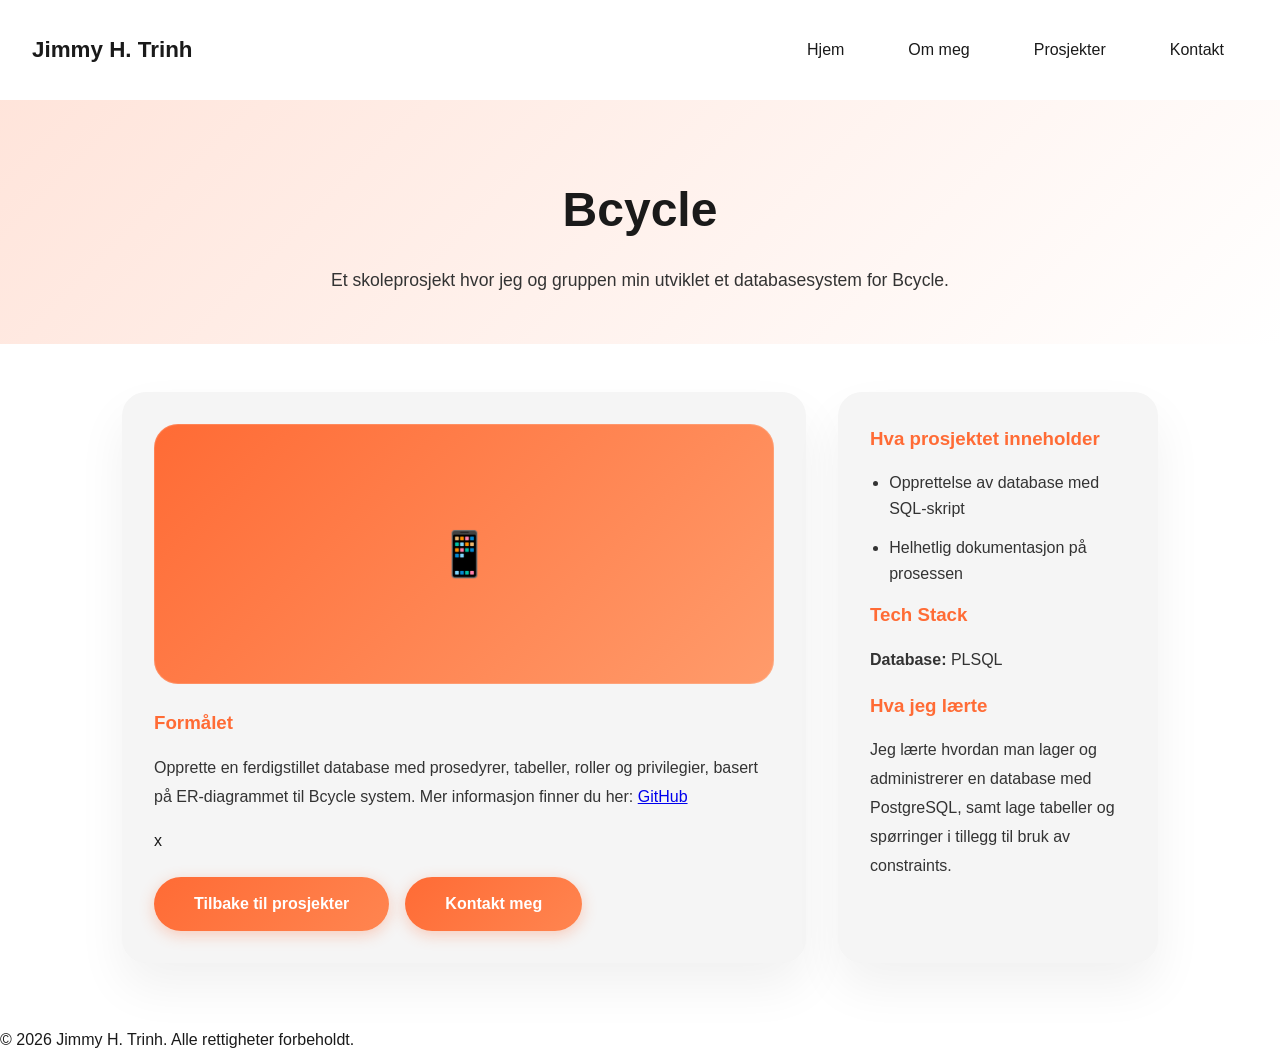
==== bcycle.html @ 6f787db9 "Add files via upload" ====
<!DOCTYPE html>
<html lang="no">
<head>
    <meta charset="UTF-8">
    <meta name="viewport" content="width=device-width, initial-scale=1.0">
    <title>Bcycle - Jimmy H. Trinh</title>
    <link rel="stylesheet" href="style.css">
</head>
<body>
    <header>
        <nav>
            <span class="logo">Jimmy H. Trinh</span>
            <div>
                <a href="index.html">Hjem</a>
                <a href="index.html#om-meg">Om meg</a>
                <a href="index.html#prosjekter">Prosjekter</a>
                <a href="index.html#kontakt">Kontakt</a>
            </div>
        </nav>
    </header>

    <section class="project-hero">
        <div>
            <h2>Bcycle</h2>
            <p>Et skoleprosjekt hvor jeg og gruppen min utviklet et databasesystem for Bcycle.</p>
        </div>
    </section>

    <section class="project-detail">
        <div class="project-summary">
            <div class="project-image">📱</div>
            <h3>Formålet</h3>
            <p>Opprette en ferdigstillet database med prosedyrer, tabeller, roller og privilegier, basert på ER-diagrammet til Bcycle system.
                Mer informasjon finner du her: <a href="https://github.com/jimmyht98/IS309" target="_blank">GitHub</a>
            </p>x
            <div class="project-buttons">
                <a href="index.html#prosjekter" class="btn">Tilbake til prosjekter</a>
                <a href="mailto:jimmyht98@hotmail.com" class="btn">Kontakt meg</a>
            </div>
        </div>

        <div class="project-side">
            <h3>Hva prosjektet inneholder</h3>
            <ul>
                <li>Opprettelse av database med SQL-skript</li>
                <li>Helhetlig dokumentasjon på prosessen</li>
            </ul>

            <h3>Tech Stack</h3>
            <p><b>Database:</b> PLSQL</p>

            <h3>Hva jeg lærte</h3>
            <p>Jeg lærte hvordan man lager og administrerer en database med PostgreSQL, samt lage tabeller og spørringer i tillegg til bruk av constraints.</p>
        </div>
    </section>

    <footer>
        <p>&copy; 2026 Jimmy H. Trinh. Alle rettigheter forbeholdt.</p>
    </footer>
</body>
</html>
---- style.css ----
* {
    margin: 0;
    padding: 0;
    box-sizing: border-box;
}

:root {
    --primary: #1a1a1a;
    --secondary: #ffffff;
    --accent: #FF6B35;
    --light-gray: #f5f5f5;
    --dark-gray: #333333;
    --text-on-light: #2a2a2a;
    --text-on-dark: #e0e0e0;
}

body {
    font-family: -apple-system, BlinkMacSystemFont, 'SF Pro Display', 'SF Pro Text', sans-serif;
    color: var(--primary);
    background-color: var(--secondary);
    line-height: 1.6;
    -webkit-font-smoothing: antialiased;
    -moz-osx-font-smoothing: grayscale;
}

/* Navigation */
nav {
    display: flex;
    justify-content: space-between;
    align-items: center;
    padding: 2rem;
    position: sticky;
    top: 0;
    background: rgba(255, 255, 255, 0.95);
    backdrop-filter: blur(10px);
    z-index: 1000;
}

nav a {
    text-decoration: none;
    color: var(--primary);
    margin: 0 1.5rem;
    transition: color 0.3s ease;
}

nav a:hover {
    color: var(--accent);
}

/* Hero Section */
.hero {
    min-height: 100vh;
    display: flex;
    align-items: center;
    justify-content: center;
    text-align: center;
    padding: 2rem;
    background: linear-gradient(135deg, var(--secondary) 0%, var(--light-gray) 100%);
    position: relative;
    overflow: hidden;
}

.hero::before {
    content: '';
    position: absolute;
    top: 0;
    left: 0;
    right: 0;
    bottom: 0;
    background: radial-gradient(circle at 30% 40%, rgba(255, 107, 53, 0.1) 0%, transparent 50%),
                radial-gradient(circle at 70% 80%, rgba(255, 107, 53, 0.05) 0%, transparent 50%);
    pointer-events: none;
}

.hero h1 {
    font-size: 3.5rem;
    margin-bottom: 1rem;
    animation: fadeInUp 0.8s ease;
    font-weight: 700;
    background: linear-gradient(135deg, var(--primary), var(--accent));
    -webkit-background-clip: text;
    -webkit-text-fill-color: transparent;
    background-clip: text;
}

.hero p {
    font-size: 1.25rem;
    color: var(--dark-gray);
    margin-bottom: 2rem;
    animation: fadeInUp 1s ease;
    max-width: 600px;
    margin-left: auto;
    margin-right: auto;
}

/* Buttons */
.btn {
    display: inline-block;
    padding: 0.875rem 2.5rem;
    background: linear-gradient(135deg, var(--accent), #ff8550);
    color: var(--secondary);
    text-decoration: none;
    border-radius: 50px;
    transition: all 0.3s cubic-bezier(0.4, 0, 0.2, 1);
    border: none;
    cursor: pointer;
    font-weight: 600;
    font-size: 1rem;
    position: relative;
    overflow: hidden;
    box-shadow: 0 4px 15px rgba(255, 107, 53, 0.3);
}

.btn::before {
    content: '';
    position: absolute;
    top: 0;
    left: -100%;
    width: 100%;
    height: 100%;
    background: linear-gradient(90deg, transparent, rgba(255, 255, 255, 0.2), transparent);
    transition: left 0.5s;
}

.btn:hover::before {
    left: 100%;
}

.btn:hover {
    transform: translateY(-3px);
    box-shadow: 0 8px 25px rgba(255, 107, 53, 0.4);
}

.btn:active {
    transform: translateY(-1px);
}

/* Portfolio Section */
.portfolio {
    padding: 4rem 2rem;
    max-width: 1200px;
    margin: 0 auto;
}

.portfolio h2 {
    font-size: 2.5rem;
    margin-bottom: 3rem;
    text-align: center;
}

.portfolio-grid {
    display: grid;
    grid-template-columns: repeat(auto-fit, minmax(300px, 1fr));
    gap: 2rem;
}

.portfolio-card {
    display: block;
    background: var(--light-gray);
    border-radius: 16px;
    overflow: hidden;
    transition: all 0.4s cubic-bezier(0.4, 0, 0.2, 1);
    cursor: pointer;
    position: relative;
    border: 1px solid rgba(26, 26, 26, 0.08);
    box-shadow: 0 4px 20px rgba(0, 0, 0, 0.08);
}

.portfolio-card::before {
    content: '';
    position: absolute;
    top: 0;
    left: 0;
    right: 0;
    bottom: 0;
    background: linear-gradient(135deg, rgba(255, 107, 53, 0.1), rgba(255, 107, 53, 0.05));
    opacity: 0;
    transition: opacity 0.3s ease;
    pointer-events: none;
}

.portfolio-card:hover::before {
    opacity: 1;
}

.portfolio-card:hover {
    transform: translateY(-12px) scale(1.02);
    box-shadow: 0 20px 40px rgba(255, 107, 53, 0.15);
    border-color: rgba(255, 107, 53, 0.2);
}

.card-content {
    padding: 2rem;
}

    header nav .logo {
        font-size: 1.4rem;
        font-weight: 700;
        color: var(--primary);
    }

    header nav div {
        display: flex;
        flex-wrap: wrap;
        gap: 1rem;
        align-items: center;
    }

    .project-hero {
        padding: 4.5rem 2rem 3rem;
        background: linear-gradient(135deg, rgba(255, 107, 53, 0.18), rgba(255, 255, 255, 0.98));
        text-align: center;
    }

    .project-hero h2 {
        font-size: 3rem;
        margin-bottom: 1rem;
        color: var(--primary);
    }

    .project-hero p {
        max-width: 780px;
        margin: 0 auto;
        color: var(--dark-gray);
        font-size: 1.1rem;
        line-height: 1.8;
    }

    .meta-chips {
        display: flex;
        flex-wrap: wrap;
        justify-content: center;
        gap: 1rem;
        margin-top: 2rem;
    }

    .chip {
        display: inline-flex;
        align-items: center;
        padding: 0.85rem 1.25rem;
        border-radius: 999px;
        background: rgba(255, 107, 53, 0.12);
        color: var(--primary);
        font-weight: 600;
        border: 1px solid rgba(255, 107, 53, 0.2);
    }

    .project-detail {
        display: grid;
        grid-template-columns: minmax(0, 1fr) 320px;
        gap: 2rem;
        max-width: 1100px;
        margin: 0 auto;
        padding: 3rem 2rem 4rem;
    }

    #journal {
        max-width: 1000px;
        margin: 0 auto;
        padding: 4rem 2rem 3rem;
        text-align: center;
    }

    #journal .project-detail {
        justify-items: center;
    }

    .project-summary,
    .project-side {
        background: var(--light-gray);
        border-radius: 24px;
        padding: 2rem;
        box-shadow: 0 24px 50px rgba(0, 0, 0, 0.06);
    }

    .project-summary h3,
    .project-side h3 {
        color: var(--accent);
        margin-bottom: 1rem;
    }

    .project-summary p,
    .project-side p {
        color: var(--dark-gray);
        line-height: 1.8;
        margin-bottom: 1rem;
    }

    .project-summary ul,
    .project-side ul {
        list-style: disc;
        padding-left: 1.2rem;
        margin-top: 1rem;
        color: var(--dark-gray);
    }

    .project-summary li,
    .project-side li {
        margin-bottom: 0.85rem;
    }

    .project-image {
        border-radius: 24px;
        overflow: hidden;
        min-height: 260px;
        background: linear-gradient(135deg, var(--accent), #ff9b6b);
        display: flex;
        align-items: center;
        justify-content: center;
        color: #fff;
        font-size: 2.75rem;
        margin-bottom: 1.5rem;
        box-shadow: inset 0 0 0 1px rgba(255, 255, 255, 0.15);
    }

    .project-buttons {
        display: flex;
        flex-wrap: wrap;
        gap: 1rem;
        margin-top: 1.5rem;
    }

    .project-buttons a {
        min-width: 160px;
    }

    .project-side .feature-card {
        background: var(--secondary);
        border-radius: 18px;
        padding: 1.25rem;
        border: 1px solid rgba(26, 26, 26, 0.08);
        margin-bottom: 1rem;
    }

    .project-side .feature-card h4 {
        margin-bottom: 0.6rem;
    }

    .project-side .feature-card p {
        margin: 0;
    }

    @media (max-width: 900px) {
        .project-detail {
            grid-template-columns: 1fr;
        }
    }

    @media (max-width: 768px) {
        .project-hero {
            padding: 3rem 1.5rem 2.5rem;
        }

        .project-image {
            min-height: 220px;
        }

        .project-detail {
            padding: 2rem 1.5rem 3rem;
        }
    }

    @media (max-width: 480px) {
        nav {
            padding: 1rem;
        }

        .project-hero h2 {
            font-size: 2rem;
        }

        .chip {
            padding: 0.75rem 1rem;
        }
    }
    font-size: 0.95rem;
}

/* Animations */
@keyframes fadeInUp {
    from {
        opacity: 0;
        transform: translateY(30px);
    }
    to {
        opacity: 1;
        transform: translateY(0);
    }
}

@keyframes slideInLeft {
    from {
        opacity: 0;
        transform: translateX(-30px);
    }
    to {
        opacity: 1;
        transform: translateX(0);
    }
}

@keyframes slideInRight {
    from {
        opacity: 0;
        transform: translateX(30px);
    }
    to {
        opacity: 1;
        transform: translateX(0);
    }
}

@keyframes pulse {
    0% {
        transform: scale(1);
    }
    50% {
        transform: scale(1.05);
    }
    100% {
        transform: scale(1);
    }
}

/* Responsive */
@media (max-width: 768px) {
    nav {
        flex-direction: column;
        gap: 1rem;
    }

    nav a {
        margin: 0.5rem 0;
    }

    .hero h1 {
        font-size: 2rem;
    }

    .hero p {
        font-size: 1rem;
    }

    .portfolio h2 {
        font-size: 2rem;
    }

    .portfolio-grid {
        grid-template-columns: 1fr;
    }
}

@media (max-width: 480px) {
    .hero h1 {
        font-size: 1.5rem;
    }

    nav {
        padding: 1rem;
    }

    .portfolio {
        padding: 2rem 1rem;
    }
}
/* Dark Mode */
@media (prefers-color-scheme: dark) {
    :root {
        --primary: #ffffff;
        --secondary: #0a0a0a;
        --light-gray: #1a1a1a;
        --dark-gray: #cccccc;
        --text-on-light: #ffffff;
        --text-on-dark: #b0b0b0;
    }

    nav {
        background: rgba(10, 10, 10, 0.95);
    }

    .hero {
        background: linear-gradient(135deg, var(--secondary) 0%, var(--light-gray) 100%);
    }

    .portfolio-card {
        background: var(--light-gray);
        border: 1px solid rgba(255, 255, 255, 0.1);
    }

    .about-section {
        background: var(--light-gray);
        color: var(--text-on-light);
    }

    .about-section h2 {
        color: var(--text-on-light);
    }

    .about-section p {
        color: var(--text-on-dark);
    }

    .skill-item {
        background: var(--secondary);
        border: 1px solid rgba(255, 255, 255, 0.1);
    }

    .project-hero {
        background: linear-gradient(135deg, rgba(255, 107, 53, 0.15), rgba(10, 10, 10, 0.98));
    }

    .project-summary,
    .project-side {
        background: var(--light-gray);
        border: 1px solid rgba(255, 255, 255, 0.1);
    }

    .project-summary h3,
    .project-side h3 {
        color: var(--text-on-light);
    }

    .project-summary p,
    .project-side p {
        color: var(--text-on-dark);
    }

    .project-summary ul,
    .project-side ul {
        color: var(--text-on-dark);
    }

    .project-side .feature-card {
        background: var(--secondary);
        border: 1px solid rgba(255, 255, 255, 0.1);
    }
}

/* Custom Scrollbar */
::-webkit-scrollbar {
    width: 8px;
}

::-webkit-scrollbar-track {
    background: var(--light-gray);
}

::-webkit-scrollbar-thumb {
    background: var(--accent);
    border-radius: 4px;
}

::-webkit-scrollbar-thumb:hover {
    background: #e55a2b;
}

/* Selection styling */
::selection {
    background: rgba(255, 107, 53, 0.3);
    color: var(--primary);
}

::-moz-selection {
    background: rgba(255, 107, 53, 0.3);
    color: var(--primary);
}
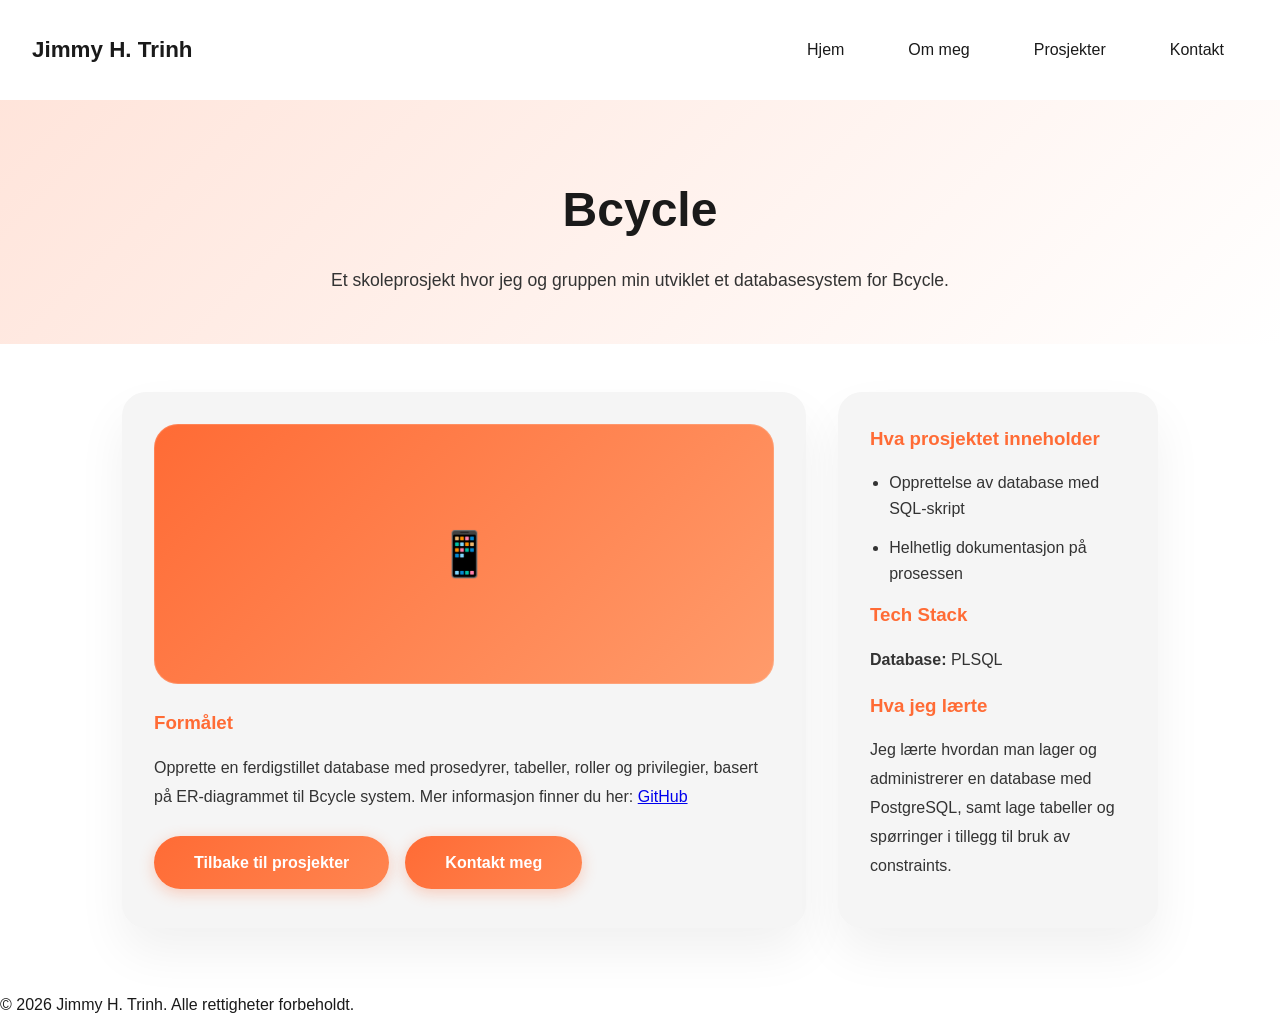
==== commit 03f10249: "Forbedret layout, styling og oppdatert innhold" ====
--- a/bcycle.html
+++ b/bcycle.html
@@ -32,7 +32,7 @@
             <h3>Formålet</h3>
             <p>Opprette en ferdigstillet database med prosedyrer, tabeller, roller og privilegier, basert på ER-diagrammet til Bcycle system.
                 Mer informasjon finner du her: <a href="https://github.com/jimmyht98/IS309" target="_blank">GitHub</a>
-            </p>x
+            </p>
             <div class="project-buttons">
                 <a href="index.html#prosjekter" class="btn">Tilbake til prosjekter</a>
                 <a href="mailto:jimmyht98@hotmail.com" class="btn">Kontakt meg</a>
@@ -57,5 +57,38 @@
     <footer>
         <p>&copy; 2026 Jimmy H. Trinh. Alle rettigheter forbeholdt.</p>
     </footer>
+
+    <script>
+        // Smooth scrolling for navigasjon lenker
+        document.querySelectorAll('a[href^="#"]').forEach(anchor => {
+            anchor.addEventListener('click', function (e) {
+                e.preventDefault();
+                const target = document.querySelector(this.getAttribute('href'));
+                if (target) {
+                    target.scrollIntoView({
+                        behavior: 'smooth',
+                        block: 'start'
+                    });
+                }
+            });
+        });
+
+         // Add smooth reveal for sections
+         const sectionObserver = new IntersectionObserver((entries) => {
+            entries.forEach(entry => {
+                if (entry.isIntersecting) {
+                    entry.target.style.opacity = '1';
+                    entry.target.style.transform = 'translateY(0)';
+                }
+            });
+        }, { threshold: 0.1 });
+
+        document.querySelectorAll('section').forEach(section => {
+            section.style.opacity = '0';
+            section.style.transform = 'translateY(30px)';
+            section.style.transition = 'opacity 0.8s ease, transform 0.8s ease';
+            sectionObserver.observe(section);
+        });
+    </script>
 </body>
 </html>
--- a/style.css
+++ b/style.css
@@ -374,7 +374,6 @@
         }
     }
     font-size: 0.95rem;
-}
 
 /* Animations */
 @keyframes fadeInUp {
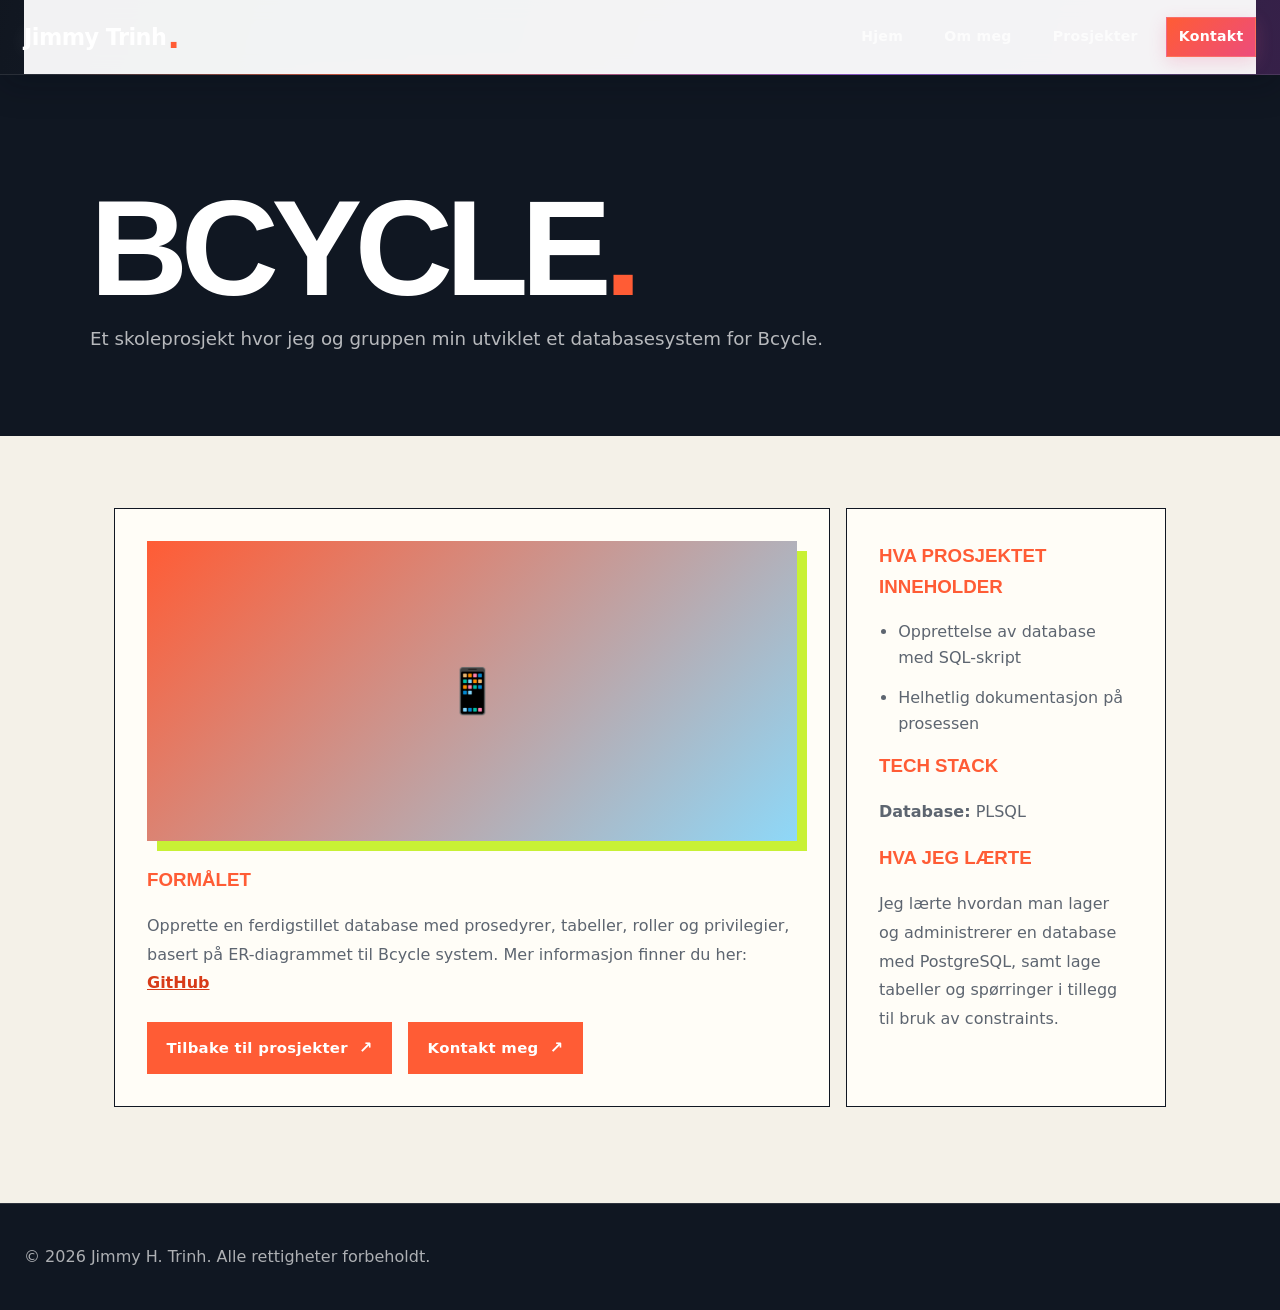
==== commit 2397809b: "Redesign portfolio and refresh documentation" ====
--- a/bcycle.html
+++ b/bcycle.html
@@ -4,12 +4,14 @@
     <meta charset="UTF-8">
     <meta name="viewport" content="width=device-width, initial-scale=1.0">
     <title>Bcycle - Jimmy H. Trinh</title>
-    <link rel="stylesheet" href="style.css">
+    <link rel="stylesheet" href="style.css">
+    <link rel="stylesheet" href="identity-ui.css">
 </head>
-<body>
+<body>
+    <a class="skip-link" href="#project-content">Hopp til innhold</a>
     <header>
         <nav>
-            <span class="logo">Jimmy H. Trinh</span>
+            <span class="logo">Jimmy Trinh</span>
             <div>
                 <a href="index.html">Hjem</a>
                 <a href="index.html#om-meg">Om meg</a>
@@ -26,7 +28,7 @@
         </div>
     </section>
 
-    <section class="project-detail">
+    <section class="project-detail" id="project-content">
         <div class="project-summary">
             <div class="project-image">📱</div>
             <h3>Formålet</h3>
@@ -91,4 +93,4 @@
         });
     </script>
 </body>
-</html>+</html>
--- a/identity-ui.css
+++ b/identity-ui.css
@@ -0,0 +1,435 @@
+/* Jimmy H. Trinh — code, sound and human curiosity */
+:root {
+    color-scheme: light;
+    --ink: #101722;
+    --ink-soft: #1b2635;
+    --paper: #f4f1e8;
+    --paper-bright: #fffdf7;
+    --signal: #ff5c35;
+    --signal-dark: #d83b18;
+    --pulse: #c8f135;
+    --sky: #8ed8f8;
+    --muted: #5d6570;
+    --line: rgba(16, 23, 34, 0.18);
+    --primary: var(--ink);
+    --secondary: var(--paper-bright);
+    --accent: var(--signal);
+    --light-gray: var(--paper);
+    --dark-gray: var(--muted);
+}
+
+* { box-sizing: border-box; }
+html { scroll-behavior: smooth; }
+
+body {
+    min-width: 320px;
+    margin: 0;
+    font-family: "Segoe UI Variable", "Segoe UI", system-ui, sans-serif;
+    font-size: 1rem;
+    line-height: 1.65;
+    color: var(--ink);
+    background: var(--paper);
+}
+
+a:focus-visible { outline: 3px solid var(--pulse); outline-offset: 4px; }
+
+.skip-link {
+    position: fixed;
+    top: -5rem;
+    left: 1rem;
+    z-index: 2000;
+    padding: .65rem 1rem;
+    color: var(--ink);
+    background: var(--pulse);
+    font-weight: 700;
+}
+.skip-link:focus { top: 1rem; }
+
+header {
+    position: sticky;
+    top: 0;
+    z-index: 999;
+    background: linear-gradient(105deg, rgba(9, 15, 25, .97) 0%, rgba(22, 35, 56, .96) 52%, rgba(46, 23, 66, .96) 100%) !important;
+    border-bottom: 1px solid rgba(255,255,255,.1);
+    box-shadow: 0 12px 32px rgba(2, 8, 18, .22);
+    backdrop-filter: blur(22px) saturate(145%);
+}
+
+header::after {
+    content: "";
+    position: absolute;
+    right: 0;
+    bottom: -1px;
+    left: 0;
+    height: 2px;
+    background: linear-gradient(90deg, transparent 4%, var(--signal) 28%, #995be9 68%, transparent 96%);
+    opacity: .72;
+}
+
+nav {
+    width: min(1240px, calc(100% - 3rem));
+    min-height: 74px;
+    margin: 0 auto;
+    padding: 0;
+    gap: 2rem;
+}
+
+nav .logo {
+    display: flex;
+    align-items: center;
+    color: #fff !important;
+    font-family: "Segoe UI Variable Display", "Segoe UI", system-ui, sans-serif;
+    font-size: 1.18rem;
+    font-weight: 720;
+    line-height: 1;
+    letter-spacing: -.025em;
+    text-shadow: 0 1px 18px rgba(255,255,255,.16);
+}
+
+nav .logo::before { display: none !important; }
+nav .logo::after {
+    content: ".";
+    display: inline;
+    margin-left: .08rem;
+    color: var(--signal);
+    font-size: 1.45em;
+    line-height: .5;
+}
+
+nav > div { display: flex; align-items: center; gap: .25rem; }
+nav a {
+    margin: 0;
+    padding: .48rem .72rem;
+    color: rgba(255,255,255,.76) !important;
+    border: 1px solid transparent;
+    font-size: .88rem;
+    font-weight: 650;
+    letter-spacing: .02em;
+    text-decoration: none;
+    transition: color 150ms ease, border-color 150ms ease, background 150ms ease;
+}
+nav a::after { display: none; }
+nav a:hover { color: #fff !important; border-color: rgba(255,255,255,.18); background: rgba(255,255,255,.06); }
+nav a:last-child { color: #fff !important; background: linear-gradient(135deg, #ff5c35, #ed4c7c); border-color: rgba(255,255,255,.14); box-shadow: 0 5px 18px rgba(237,76,124,.2); }
+nav a:last-child:hover { color: #fff !important; background: linear-gradient(135deg, #ff714f, #f25e8a); }
+
+section { scroll-margin-top: 88px; }
+
+.hero {
+    min-height: min(790px, calc(100vh - 74px));
+    padding: clamp(4.5rem, 9vw, 8rem) 1.5rem;
+    text-align: left;
+    color: #fff;
+    background: var(--ink) !important;
+    isolation: isolate;
+}
+
+.hero::before {
+    content: "";
+    position: absolute;
+    inset: 0;
+    z-index: -2;
+    background:
+        repeating-linear-gradient(90deg, transparent 0 calc(8.333% - 1px), rgba(255,255,255,.055) calc(8.333% - 1px) 8.333%),
+        linear-gradient(135deg, transparent 58%, rgba(142,216,248,.1));
+    pointer-events: none;
+}
+
+.hero::after {
+    content: "CODE / SOUND / CURIOSITY";
+    position: absolute;
+    right: -2.5rem;
+    bottom: 2rem;
+    z-index: -1;
+    color: transparent;
+    -webkit-text-stroke: 1px rgba(255,255,255,.12);
+    font-family: Bahnschrift, "Arial Narrow", sans-serif;
+    font-size: clamp(3.3rem, 9vw, 8rem);
+    font-weight: 800;
+    line-height: .82;
+    letter-spacing: -.045em;
+    writing-mode: vertical-rl;
+    white-space: nowrap;
+}
+
+.hero > div { width: min(1240px, 100%); margin: 0 auto; position: relative; }
+
+.eyebrow {
+    display: inline-flex;
+    align-items: center;
+    gap: .75rem;
+    margin-bottom: clamp(2rem, 5vw, 4.5rem);
+    color: var(--pulse);
+    font-family: Bahnschrift, "Arial Narrow", sans-serif;
+    font-size: .82rem;
+    font-weight: 700;
+    letter-spacing: .13em;
+    text-transform: uppercase;
+}
+.eyebrow::before { content: "●"; font-size: .65rem; animation: livePulse 1.8s infinite; }
+
+.hero h1 {
+    max-width: 960px;
+    margin: 0 0 1.5rem;
+    color: #fff;
+    font-family: Bahnschrift, "Arial Narrow", "Segoe UI", sans-serif;
+    font-size: clamp(4rem, 11vw, 9rem);
+    font-weight: 800;
+    line-height: .82;
+    letter-spacing: -.065em;
+    background: none;
+    -webkit-text-fill-color: currentColor;
+    text-transform: uppercase;
+}
+.hero h1 span { display: block; color: var(--signal); }
+
+.hero p {
+    max-width: 660px;
+    margin: 0 0 2rem;
+    color: rgba(255,255,255,.72);
+    font-size: clamp(1.12rem, 2.2vw, 1.38rem);
+    line-height: 1.55;
+}
+.hero-actions { display: flex; flex-wrap: wrap; gap: .75rem; }
+
+.btn {
+    display: inline-flex;
+    align-items: center;
+    justify-content: center;
+    min-height: 48px;
+    padding: .72rem 1.15rem;
+    color: #fff;
+    background: var(--signal);
+    border: 1px solid var(--signal);
+    border-radius: 0;
+    box-shadow: none;
+    font-size: .93rem;
+    font-weight: 750;
+    letter-spacing: .02em;
+    transition: transform 160ms ease, background 160ms ease, color 160ms ease;
+}
+.btn::before { display: none; }
+.btn::after { content: "↗"; margin-left: .7rem; font-size: 1rem; }
+.btn:hover { transform: translate(-3px, -3px); color: var(--ink); background: var(--pulse); border-color: var(--pulse); box-shadow: 4px 4px 0 var(--sky); }
+.btn-secondary { color: #fff; background: transparent; border-color: rgba(255,255,255,.38); }
+.btn-secondary:hover { color: var(--ink); background: #fff; border-color: #fff; }
+
+.about-section,
+.portfolio { max-width: 1240px; margin: 0 auto; padding: clamp(5rem, 9vw, 8.5rem) 1.5rem; background: transparent; }
+
+.section-kicker {
+    display: flex;
+    align-items: center;
+    gap: .8rem;
+    margin-bottom: 1rem;
+    color: var(--signal-dark);
+    font-family: Bahnschrift, "Arial Narrow", sans-serif;
+    font-size: .78rem;
+    font-weight: 800;
+    letter-spacing: .15em;
+    text-transform: uppercase;
+}
+.section-kicker::after { content: ""; width: 52px; height: 2px; background: currentColor; }
+
+.about-section h2,
+.portfolio h2,
+.contact-section h2 {
+    margin: 0 0 2.5rem;
+    color: var(--ink);
+    font-family: Bahnschrift, "Arial Narrow", "Segoe UI", sans-serif;
+    font-size: clamp(2.8rem, 7vw, 6.5rem);
+    font-weight: 800;
+    line-height: .9;
+    letter-spacing: -.055em;
+    text-align: left;
+    text-transform: uppercase;
+}
+
+.about-intro {
+    display: grid;
+    grid-template-columns: minmax(250px, .68fr) minmax(0, 1.5fr);
+    align-items: start;
+    gap: clamp(2rem, 7vw, 6rem);
+    margin: 0 0 4.5rem;
+    text-align: left;
+}
+.about-photo-wrapper { align-items: flex-start; position: relative; }
+.about-photo-wrapper::after {
+    content: "MEETS THE HUMAN";
+    position: absolute;
+    right: -1.2rem;
+    bottom: 2.5rem;
+    padding: .5rem .7rem;
+    color: var(--ink);
+    background: var(--pulse);
+    font-family: Bahnschrift, "Arial Narrow", sans-serif;
+    font-size: .7rem;
+    font-weight: 800;
+    letter-spacing: .12em;
+    transform: rotate(-4deg);
+}
+.about-photo {
+    width: 100%;
+    height: auto;
+    aspect-ratio: 4 / 5;
+    border: 0;
+    border-radius: 0;
+    object-position: center top;
+    box-shadow: 14px 14px 0 var(--signal);
+    filter: saturate(.8) contrast(1.05);
+}
+.about-photo:not(.about-photo-new) { display: none; }
+.about-photo:hover { transform: none; box-shadow: 14px 14px 0 var(--signal); }
+.about-photo-name { margin-top: 1rem; color: var(--muted); font-size: .82rem; letter-spacing: .12em; text-transform: uppercase; }
+.about-text { max-width: 760px; }
+.about-section p { color: #39414b; font-size: 1.08rem; line-height: 1.78; }
+
+.identity-grid {
+    display: grid;
+    grid-template-columns: 1.1fr .9fr 1fr;
+    gap: 1px;
+    margin: 0 0 5rem;
+    border: 1px solid var(--ink);
+    background: var(--ink);
+}
+.identity-card { min-height: 210px; padding: 1.5rem; color: #fff; background: #192432; }
+.identity-card:nth-child(2),
+.identity-card:nth-child(3) { color: #fff; background: #192432; }
+.identity-card .number { display: block; margin-bottom: 2.8rem; color: var(--signal); font: 800 .76rem Bahnschrift, sans-serif; letter-spacing: .12em; }
+.identity-card:nth-child(3) .number { color: var(--signal); }
+.identity-card h3 { margin: 0 0 .55rem; font: 800 1.35rem Bahnschrift, sans-serif; text-transform: uppercase; }
+.identity-card p { margin: 0; color: #fff; font-size: .94rem; line-height: 1.5; opacity: .88; }
+
+.skills-title { margin: 0 0 1.3rem !important; color: var(--ink) !important; font: 800 1.5rem Bahnschrift, sans-serif !important; text-align: left !important; text-transform: uppercase; }
+.skills-container { grid-template-columns: repeat(3, minmax(0, 1fr)); gap: 0; margin: 0; border-top: 1px solid var(--ink); }
+.skill-item {
+    min-height: 150px;
+    padding: 1.35rem 1.15rem;
+    border: 0;
+    border-right: 1px solid var(--line);
+    border-bottom: 1px solid var(--ink);
+    border-radius: 0;
+    background: transparent;
+    box-shadow: none;
+}
+.skill-item:nth-child(3n) { border-right: 0; }
+.skill-item::before { display: none; }
+.skill-item:hover { transform: none; color: #fff; background: var(--signal); border-color: var(--ink); box-shadow: none; }
+.skill-item h3 { margin: 0 0 .65rem; color: inherit; font: 750 1.05rem Bahnschrift, sans-serif; text-transform: uppercase; }
+.skill-item p { margin: 0; color: inherit; font-size: .92rem; line-height: 1.48; }
+
+.portfolio { max-width: none; color: #fff; background: var(--ink) !important; }
+.portfolio > * { width: min(1240px, calc(100% - 3rem)); margin-left: auto; margin-right: auto; }
+.portfolio .section-kicker { display: block; color: var(--pulse); text-align: center; }
+.portfolio .section-kicker::after { display: none; }
+.portfolio h2,
+#prosjekter > h2 { width: 100% !important; max-width: none !important; margin-right: auto !important; margin-left: auto !important; color: #fff; text-align: center !important; }
+.portfolio-grid { grid-template-columns: repeat(12, minmax(0, 1fr)); gap: 1.25rem; }
+.portfolio-card {
+    grid-column: span 4;
+    min-height: 100%;
+    color: var(--ink);
+    background: var(--paper-bright);
+    border: 0;
+    border-radius: 0;
+    box-shadow: none;
+    overflow: visible;
+    transition: transform 180ms ease;
+}
+.portfolio-card:nth-child(2) { transform: translateY(3rem); }
+.portfolio-card::before { display: none; }
+.portfolio-card:hover { transform: translateY(-7px); border: 0; box-shadow: 8px 8px 0 var(--pulse); }
+.portfolio-card:nth-child(2):hover { transform: translateY(calc(3rem - 7px)); }
+.project-visual { height: 220px !important; font-size: 3.2rem !important; position: relative; overflow: hidden; filter: saturate(.75); }
+.project-visual::after { content: "PROJECT"; position: absolute; right: .8rem; bottom: .6rem; color: rgba(255,255,255,.65); font: 800 .7rem Bahnschrift, sans-serif; letter-spacing: .16em; writing-mode: vertical-rl; }
+.visual-navisafe { background: linear-gradient(135deg, #0f5f8e, #8ed8f8) !important; }
+.visual-bcycle { background: linear-gradient(135deg, #376929, #c8f135) !important; }
+.visual-groupr { background: linear-gradient(135deg, #6935a2, #ff5c35) !important; }
+.card-content { min-height: 270px; padding: 1.5rem; align-items: flex-start; text-align: left; }
+.card-content h3 { margin: 0 0 .7rem; color: var(--signal); font: 800 1.24rem/1.25 Bahnschrift, sans-serif; text-transform: uppercase; }
+.card-content p { color: var(--muted); font-size: .94rem; }
+.card-content .btn { margin-top: auto !important; padding: .5rem .8rem !important; font-size: .84rem !important; }
+
+#journal { max-width: 1240px; text-align: left; }
+#journal .project-detail { grid-template-columns: 1.25fr .75fr; margin-top: 2.5rem; }
+.project-summary, .project-side { border: 1px solid var(--ink); border-radius: 0; background: var(--paper-bright); box-shadow: none; }
+.project-summary h3, .project-side h3 { color: var(--signal); font-family: Bahnschrift, sans-serif; text-transform: uppercase; }
+
+.contact-section {
+    padding: clamp(5rem, 9vw, 8rem) 1.5rem;
+    color: var(--ink);
+    text-align: left;
+    background: var(--pulse) !important;
+}
+.contact-section::before { content: "LET'S MAKE SOMETHING"; inset: auto 1rem .5rem auto; color: rgba(16,23,34,.1); background: none; font: 800 clamp(2.5rem, 8vw, 7rem) Bahnschrift, sans-serif; letter-spacing: -.05em; white-space: nowrap; }
+.contact-section > * { width: min(1240px, 100%); margin-left: auto; margin-right: auto; }
+.contact-section h2 { max-width: 900px; color: var(--ink); }
+.contact-section p { color: rgba(16,23,34,.72); font-size: 1.08rem; }
+.contact-links { justify-content: flex-start; gap: .6rem; }
+.contact-link { min-height: 46px; padding: .65rem 1rem; color: #fff; background: var(--ink); border: 1px solid var(--ink); border-radius: 0; font-weight: 700; }
+.contact-link:hover { transform: translate(-3px,-3px); color: var(--ink); background: var(--paper-bright); box-shadow: 4px 4px 0 var(--signal); }
+
+footer { margin: 0; padding: 2.5rem 1.5rem; color: rgba(255,255,255,.66); background: var(--ink); border-top: 1px solid rgba(255,255,255,.12); }
+footer a { color: var(--pulse); }
+
+/* Project and journal pages */
+.project-hero { padding: clamp(5rem, 9vw, 8rem) 1.5rem 5rem; color: #fff; background: var(--ink) !important; text-align: left; }
+.project-hero > div { width: min(1100px, 100%); margin: 0 auto; }
+.project-hero h2 { margin: 0 0 1rem; color: #fff; font: 800 clamp(4rem, 11vw, 8.5rem)/.86 Bahnschrift, sans-serif; letter-spacing: -.055em; text-transform: uppercase; }
+.project-hero h2::after { content: "."; color: var(--signal); }
+.project-hero p { max-width: 780px; margin: 0; color: rgba(255,255,255,.7); font-size: 1.14rem; }
+.project-detail { gap: 1rem; padding: 4.5rem 1.5rem 6rem; }
+.project-image { min-height: 300px; border-radius: 0; background: linear-gradient(135deg, var(--signal), var(--sky)); box-shadow: 10px 10px 0 var(--pulse); }
+.project-summary a:not(.btn) { color: var(--signal-dark); font-weight: 700; }
+#journal-hero { min-height: 58vh; }
+#journal-content { max-width: 1100px; }
+#journal-content > h2 { text-align: center; }
+
+@keyframes livePulse { 50% { opacity: .25; } }
+
+@media (prefers-reduced-motion: reduce) {
+    *, *::before, *::after { scroll-behavior: auto !important; animation-duration: .01ms !important; animation-iteration-count: 1 !important; transition-duration: .01ms !important; }
+}
+
+@media (max-width: 920px) {
+    .identity-grid { grid-template-columns: 1fr; }
+    .identity-card { min-height: 170px; }
+    .identity-card .number { margin-bottom: 1.6rem; }
+    .portfolio-card { grid-column: span 6; }
+    .portfolio-card:nth-child(2) { transform: none; }
+    .portfolio-card:nth-child(2):hover { transform: translateY(-7px); }
+    #journal .project-detail { grid-template-columns: 1fr; }
+}
+
+@media (max-width: 720px) {
+    nav { width: 100%; min-height: 62px; padding: .65rem 1rem; flex-direction: column; align-items: flex-start; gap: .55rem; }
+    nav > div { width: 100%; gap: .1rem; overflow-x: auto; padding-bottom: .1rem; scrollbar-width: none; }
+    nav > div::-webkit-scrollbar { display: none; }
+    nav a { flex: 0 0 auto; padding: .4rem .55rem; }
+    .hero { min-height: auto; padding-top: 4.5rem; }
+    .hero::after { opacity: .7; }
+    .about-intro { grid-template-columns: 1fr; }
+    .about-photo-wrapper { width: min(100% - 14px, 350px); }
+    .skills-container { grid-template-columns: 1fr; }
+    .skill-item, .skill-item:nth-child(3n) { border-right: 0; }
+    .portfolio > * { width: min(100% - 2rem, 1240px); }
+    .portfolio-card { grid-column: 1 / -1; }
+    .card-content { min-height: auto; }
+    .about-section, .portfolio { padding: 4.5rem 1rem; }
+    .project-detail { padding: 3rem 1rem 4.5rem; }
+    .project-summary, .project-side { padding: 1.35rem; }
+}
+
+@media (prefers-color-scheme: dark) {
+    :root { color-scheme: dark; --paper: #111923; --paper-bright: #192432; --muted: #a9b1bb; --line: rgba(255,255,255,.18); --primary: #f7f1e7; --secondary: #192432; --light-gray: #192432; --dark-gray: #c1c7cf; }
+    body { color: #f7f1e7; background: var(--paper); }
+    .about-section h2, #journal h2, .skills-title { color: #f7f1e7 !important; }
+    .about-section p { color: #c1c7cf; }
+    .identity-grid { border-color: rgba(255,255,255,.35); }
+    .identity-card,
+    .identity-card:first-child,
+    .identity-card:nth-child(2),
+    .identity-card:nth-child(3) { color: #fff; background: #192432; }
+    .skill-item { color: #f7f1e7; border-color: rgba(255,255,255,.3); }
+    .project-summary, .project-side { color: #f7f1e7; background: #192432; border-color: rgba(255,255,255,.3); }
+}
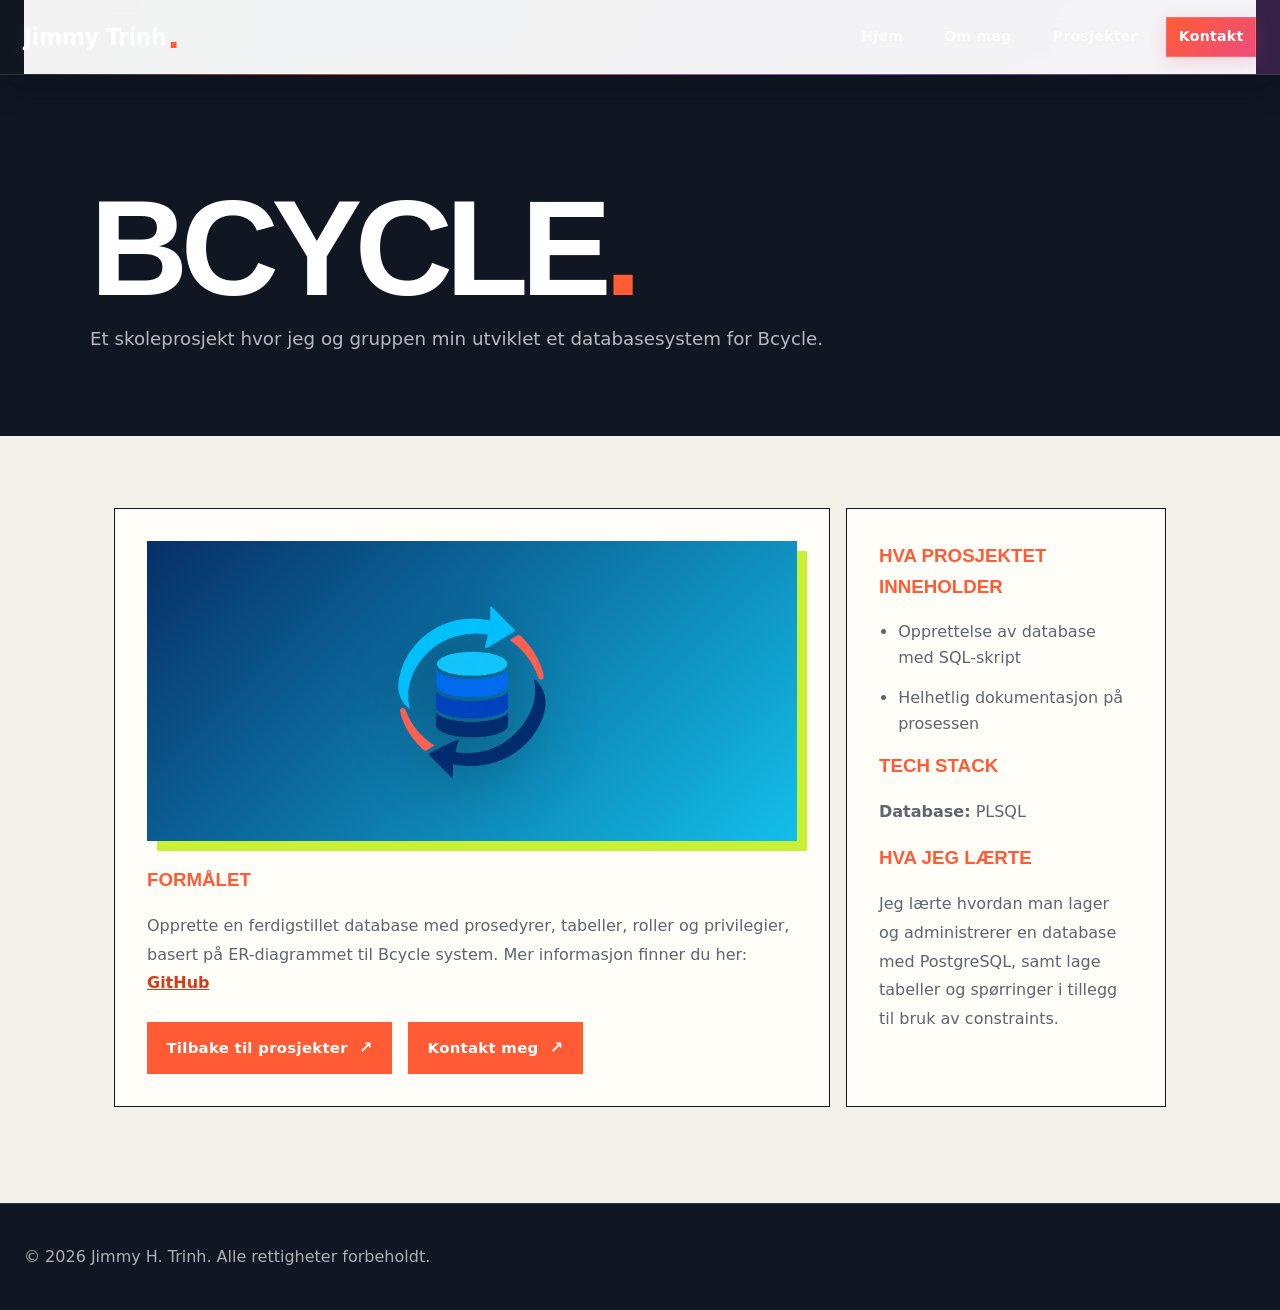
==== commit 0440d73d: "Add project logos and One More Boop page" ====
--- a/bcycle.html
+++ b/bcycle.html
@@ -2,7 +2,8 @@
 <html lang="no">
 <head>
     <meta charset="UTF-8">
-    <meta name="viewport" content="width=device-width, initial-scale=1.0">
+    <meta name="viewport" content="width=device-width, initial-scale=1, viewport-fit=cover">
+    <meta name="theme-color" content="#101722">
     <title>Bcycle - Jimmy H. Trinh</title>
     <link rel="stylesheet" href="style.css">
     <link rel="stylesheet" href="identity-ui.css">
@@ -30,7 +31,7 @@
 
     <section class="project-detail" id="project-content">
         <div class="project-summary">
-            <div class="project-image">📱</div>
+            <div class="project-image project-image-bcycle"><img src="bcycle-logo.png" alt="Bcycle-logo" decoding="async"></div>
             <h3>Formålet</h3>
             <p>Opprette en ferdigstillet database med prosedyrer, tabeller, roller og privilegier, basert på ER-diagrammet til Bcycle system.
                 Mer informasjon finner du her: <a href="https://github.com/jimmyht98/IS309" target="_blank">GitHub</a>
--- a/identity-ui.css
+++ b/identity-ui.css
@@ -29,7 +29,14 @@
     line-height: 1.65;
     color: var(--ink);
     background: var(--paper);
-}
+    overflow-x: hidden;
+    -webkit-text-size-adjust: 100%;
+    text-size-adjust: 100%;
+    -webkit-tap-highlight-color: rgba(200, 241, 53, .18);
+}
+
+img { max-width: 100%; }
+a, button { touch-action: manipulation; }
 
 a:focus-visible { outline: 3px solid var(--pulse); outline-offset: 4px; }
 
@@ -340,11 +347,21 @@
 .portfolio-card::before { display: none; }
 .portfolio-card:hover { transform: translateY(-7px); border: 0; box-shadow: 8px 8px 0 var(--pulse); }
 .portfolio-card:nth-child(2):hover { transform: translateY(calc(3rem - 7px)); }
-.project-visual { height: 220px !important; font-size: 3.2rem !important; position: relative; overflow: hidden; filter: saturate(.75); }
+.project-visual { height: 220px !important; font-size: 3.2rem !important; position: relative; display: flex; align-items: center; justify-content: center; overflow: hidden; filter: saturate(.88); }
+.project-visual img {
+    width: min(62%, 168px);
+    height: 72%;
+    object-fit: contain;
+    filter: drop-shadow(0 14px 22px rgba(4, 10, 23, .28));
+    transition: transform 180ms ease;
+}
+.portfolio-card:hover .project-visual img { transform: scale(1.045); }
 .project-visual::after { content: "PROJECT"; position: absolute; right: .8rem; bottom: .6rem; color: rgba(255,255,255,.65); font: 800 .7rem Bahnschrift, sans-serif; letter-spacing: .16em; writing-mode: vertical-rl; }
 .visual-navisafe { background: linear-gradient(135deg, #0f5f8e, #8ed8f8) !important; }
-.visual-bcycle { background: linear-gradient(135deg, #376929, #c8f135) !important; }
-.visual-groupr { background: linear-gradient(135deg, #6935a2, #ff5c35) !important; }
+.visual-navisafe img { height: 78%; }
+.visual-bcycle { background: linear-gradient(135deg, #072f67, #13bfe9) !important; }
+.visual-groupr { background: linear-gradient(135deg, #34147d, #3cbef0) !important; }
+.visual-one-more-boop { background: linear-gradient(135deg, #251250, #f34f82) !important; }
 .card-content { min-height: 270px; padding: 1.5rem; align-items: flex-start; text-align: left; }
 .card-content h3 { margin: 0 0 .7rem; color: var(--signal); font: 800 1.24rem/1.25 Bahnschrift, sans-serif; text-transform: uppercase; }
 .card-content p { color: var(--muted); font-size: .94rem; }
@@ -380,10 +397,50 @@
 .project-hero p { max-width: 780px; margin: 0; color: rgba(255,255,255,.7); font-size: 1.14rem; }
 .project-detail { gap: 1rem; padding: 4.5rem 1.5rem 6rem; }
 .project-image { min-height: 300px; border-radius: 0; background: linear-gradient(135deg, var(--signal), var(--sky)); box-shadow: 10px 10px 0 var(--pulse); }
+.project-image img {
+    width: min(56%, 220px);
+    max-height: 225px;
+    object-fit: contain;
+    filter: drop-shadow(0 18px 26px rgba(4, 10, 23, .26));
+}
+.project-image-navisafe { background: linear-gradient(135deg, #0f5f8e, #8ed8f8); }
+.project-image-navisafe img { max-height: 240px; }
+.project-image-bcycle { background: linear-gradient(135deg, #072f67, #13bfe9); }
+.project-image-groupr { background: linear-gradient(135deg, #34147d, #3cbef0); }
+.project-image-one-more-boop { background: linear-gradient(135deg, #251250, #f34f82); }
 .project-summary a:not(.btn) { color: var(--signal-dark); font-weight: 700; }
 #journal-hero { min-height: 58vh; }
 #journal-content { max-width: 1100px; }
 #journal-content > h2 { text-align: center; }
+
+/* Journal: jevn navigasjonsrytme og kompakte dagbokfelt. */
+.journal-page nav { justify-content: space-between; }
+
+.journal-page nav > div {
+    display: grid;
+    grid-auto-flow: column;
+    grid-auto-columns: max-content;
+    justify-content: end;
+    gap: .2rem;
+}
+
+.journal-page nav a { margin: 0; }
+.journal-page #journal-content { padding-bottom: 3.25rem; }
+
+.journal-page #journal-content .project-detail {
+    width: 100%;
+    margin: 1rem auto 0;
+    padding: 0;
+    gap: 1rem;
+    align-items: stretch;
+}
+
+.journal-page #journal-content .project-summary,
+.journal-page #journal-content .project-side {
+    width: 100%;
+    height: 100%;
+    padding: 1.5rem;
+}
 
 @keyframes livePulse { 50% { opacity: .25; } }
 
@@ -402,22 +459,103 @@
 }
 
 @media (max-width: 720px) {
-    nav { width: 100%; min-height: 62px; padding: .65rem 1rem; flex-direction: column; align-items: flex-start; gap: .55rem; }
-    nav > div { width: 100%; gap: .1rem; overflow-x: auto; padding-bottom: .1rem; scrollbar-width: none; }
+    section { scroll-margin-top: 116px; }
+    nav {
+        width: 100%;
+        min-height: 62px;
+        padding: max(.7rem, env(safe-area-inset-top)) max(1rem, env(safe-area-inset-right)) .65rem max(1rem, env(safe-area-inset-left));
+        flex-direction: column;
+        align-items: flex-start;
+        gap: .55rem;
+    }
+    nav .logo { font-size: 1.08rem; }
+    nav > div {
+        width: calc(100% + 1rem);
+        max-width: none;
+        gap: .15rem;
+        margin-right: -1rem;
+        overflow-x: auto;
+        padding: 0 1rem .2rem 0;
+        scroll-snap-type: x proximity;
+        overscroll-behavior-inline: contain;
+        scrollbar-width: none;
+        -webkit-overflow-scrolling: touch;
+    }
     nav > div::-webkit-scrollbar { display: none; }
-    nav a { flex: 0 0 auto; padding: .4rem .55rem; }
-    .hero { min-height: auto; padding-top: 4.5rem; }
+    nav a { min-height: 44px; display: inline-flex; align-items: center; flex: 0 0 auto; padding: .55rem .7rem; scroll-snap-align: start; }
+    .journal-page nav > div {
+        display: flex;
+        justify-content: flex-start;
+        gap: .15rem;
+    }
+    .hero {
+        min-height: calc(100svh - 112px);
+        padding: clamp(3.5rem, 12vw, 5rem) max(1rem, env(safe-area-inset-right)) max(4rem, env(safe-area-inset-bottom)) max(1rem, env(safe-area-inset-left));
+    }
+    .hero h1 { font-size: clamp(3.6rem, 19vw, 6rem); line-height: .86; }
+    .hero p { max-width: 34rem; font-size: 1.05rem; }
+    .hero-actions { width: 100%; }
+    .hero-actions .btn { min-width: min(100%, 180px); }
     .hero::after { opacity: .7; }
     .about-intro { grid-template-columns: 1fr; }
-    .about-photo-wrapper { width: min(100% - 14px, 350px); }
+    .about-photo-wrapper { width: min(calc(100% - 14px), 350px); }
+    .about-text, .about-section p { max-width: 100%; overflow-wrap: anywhere; hyphens: auto; }
     .skills-container { grid-template-columns: 1fr; }
     .skill-item, .skill-item:nth-child(3n) { border-right: 0; }
     .portfolio > * { width: min(100% - 2rem, 1240px); }
     .portfolio-card { grid-column: 1 / -1; }
     .card-content { min-height: auto; }
-    .about-section, .portfolio { padding: 4.5rem 1rem; }
-    .project-detail { padding: 3rem 1rem 4.5rem; }
+    .about-section, .portfolio {
+        padding: 4.5rem max(1rem, env(safe-area-inset-right)) 4.5rem max(1rem, env(safe-area-inset-left));
+    }
+    .project-hero {
+        padding: 4rem max(1rem, env(safe-area-inset-right)) 3.5rem max(1rem, env(safe-area-inset-left));
+    }
+    .project-hero h2 { font-size: clamp(3rem, 17vw, 5rem); overflow-wrap: anywhere; }
+    .project-detail { padding: 3rem max(1rem, env(safe-area-inset-right)) 4.5rem max(1rem, env(safe-area-inset-left)); }
     .project-summary, .project-side { padding: 1.35rem; }
+    .journal-page #journal-content { padding-bottom: 2.5rem; }
+    .journal-page #journal-content .project-detail { margin-top: .8rem; gap: .8rem; }
+    .journal-page #journal-content .project-summary,
+    .journal-page #journal-content .project-side { padding: 1.25rem; }
+    .project-buttons { display: grid; grid-template-columns: 1fr; }
+    .project-buttons .btn { width: 100%; min-width: 0; }
+    .contact-section {
+        padding: 4.5rem max(1rem, env(safe-area-inset-right)) calc(4.5rem + env(safe-area-inset-bottom)) max(1rem, env(safe-area-inset-left));
+    }
+    footer { padding-right: max(1rem, env(safe-area-inset-right)); padding-bottom: calc(2.5rem + env(safe-area-inset-bottom)); padding-left: max(1rem, env(safe-area-inset-left)); }
+}
+
+@media (max-width: 480px) {
+    .eyebrow { margin-bottom: 2.25rem; font-size: .74rem; line-height: 1.45; }
+    .hero h1 { font-size: clamp(3.25rem, 20vw, 5rem); }
+    .hero-actions { display: grid; grid-template-columns: 1fr; }
+    .hero-actions .btn { width: 100%; }
+    .identity-card { min-height: 0; padding: 1.25rem; }
+    .identity-card .number { margin-bottom: 1.25rem; }
+    .about-section h2, .portfolio h2, .contact-section h2 { font-size: clamp(2.55rem, 15vw, 4.3rem); }
+    .about-photo-wrapper::after { right: -.45rem; bottom: 1.8rem; }
+    .project-visual { height: 180px !important; }
+    .card-content { padding: 1.25rem; }
+    .card-content .btn { margin-top: 1.35rem !important; }
+    .contact-links { display: grid; grid-template-columns: 1fr; width: 100%; }
+    .contact-link { width: 100%; min-height: 48px; justify-content: center; }
+    footer .social-links { flex-wrap: wrap; row-gap: .65rem; }
+}
+
+@media (max-height: 520px) and (orientation: landscape) {
+    .hero { min-height: auto; padding-top: 3rem; padding-bottom: 3rem; }
+    .hero h1 { font-size: clamp(3rem, 12vw, 5.5rem); }
+    .eyebrow { margin-bottom: 1.5rem; }
+}
+
+@media (hover: none) and (pointer: coarse) {
+    .portfolio-card:hover,
+    .portfolio-card:nth-child(2):hover,
+    .skill-item:hover,
+    .contact-link:hover,
+    .btn:hover { transform: none; box-shadow: none; }
+    .portfolio-card:active, .btn:active, .contact-link:active { opacity: .82; }
 }
 
 @media (prefers-color-scheme: dark) {
